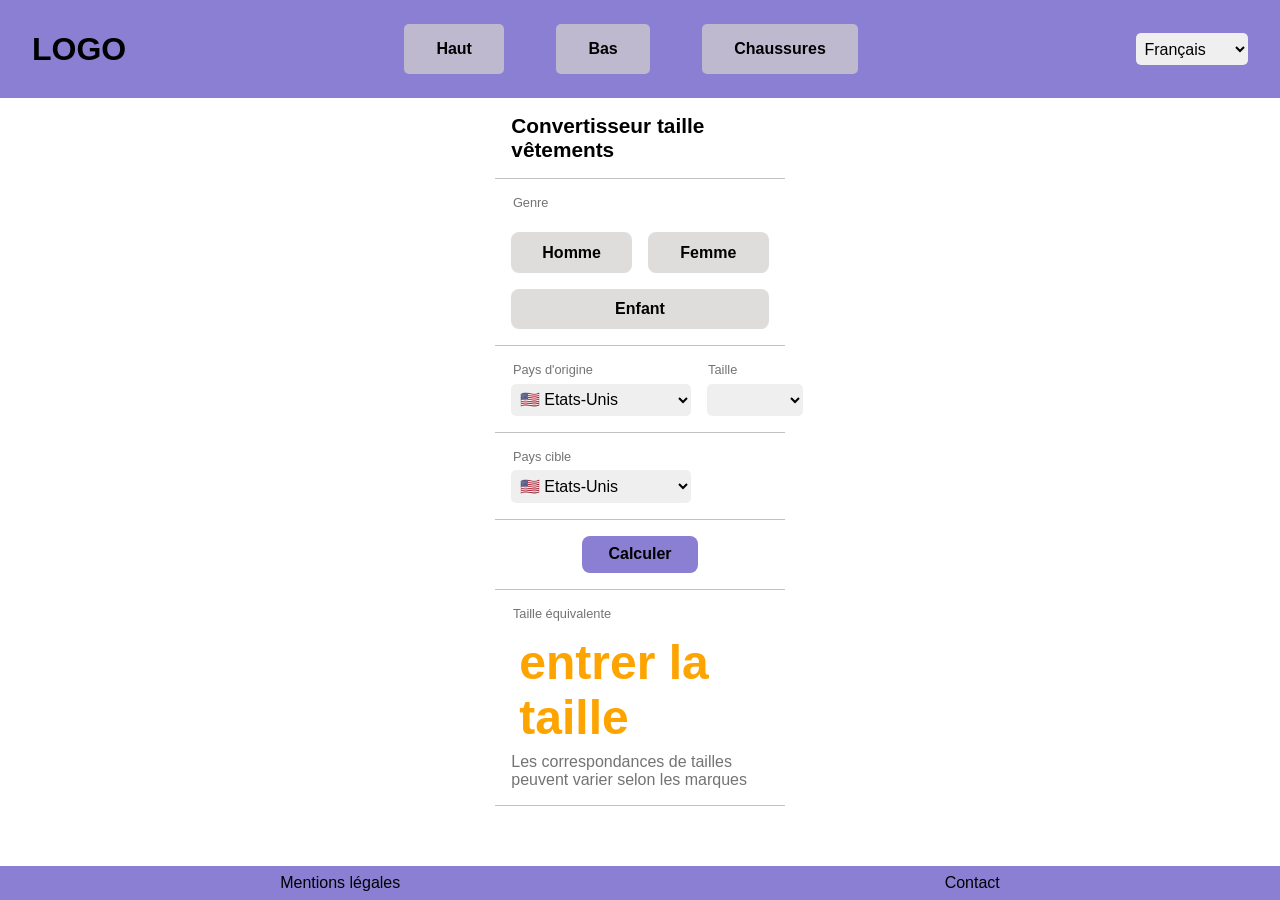
==== index.html @ 5d7f679f "Rename ct-index.html to index.html" ====
<!DOCTYPE html>
<html>
    <head>
        <meta charset="UTF-8">
        <meta name="viewport" content="width=device-width, initial-scale=1.0">
        <title>Convertisseur de tailles vêtements/chaussures US EU UK | Homme Femme Enfant</title>
        <meta name="description" content="Convertissez facilement vos tailles de vêtements et chaussures entre les systèmes US, UK et EU. Outil gratuit pour homme, femme et enfant.">

        <link rel="apple-touch-icon" sizes="180x180" href="apple-touch-icon.png">
        <link rel="icon" type="image/png" sizes="32x32" href="favicon-32x32.png">
        <link rel="icon" type="image/png" sizes="16x16" href="favicon-16x16.png">
        <link rel="manifest" href="site.webmanifest">

        <link rel="stylesheet"  href="ct-style.css">
    </head>

    <body>
        <header>
            <h1>LOGO</h1>
            <div id="types">
                <button id="haut" onclick="choisirType('haut', 'haut') " class="typeC">Haut</button>
                <button  id="bas" onclick="choisirType('bas','bas' )" class="typeC">Bas</button>
                <button  id ="chaussure" onclick="choisirType('chaussure', 'chaussure')" class="typeC">Chaussures</button>
            </div>
            
            <select id="select-langues">
                <option>Français</option>
                <option>🇺🇸 English</option>
                <option>Spanish</option>
            </select>
        </header>

        <main>
            <section>

            </section>
            
            <section id="principal">
                <div>
                    <h2>Convertisseur taille vêtements</h2>
                </div>
                <div id="div-genre">
                    <p class="indication">Genre</p>
                    <button id="boutton-homme" onclick="genre('homme', 'boutton-homme')" class="genreC">Homme</button>
                    <button id="boutton-femme" onclick="genre('femme', 'boutton-femme')" class="genreC">Femme</button>
                    <button id="boutton-enfant" onclick="genre('enfant', 'boutton-enfant')" class="genreC">Enfant</button>
                </div>

                <div id="div-origine">
                    <article>
                    <p class="indication">Pays d'origine</p>

                    <select id="select-origine">
                        <option>🇺🇸 Etats-Unis</option>
                        <option>🇪🇺 Union Européenne</option>
                        <option>🇬🇧 Royaume-Uni</option>
                    </select>
                    </article>

                    <article>
                    <p class="indication">Taille</p>
                    <select id="select-taille">

                    </select>
                    </article>
                </div>

                
                <div>
                    <p class="indication">Pays cible</p>
                    <select id="pays-arrivee">
                        <option>🇺🇸 Etats-Unis</option>
                        <option>🇪🇺 Union Européenne</option>
                        <option>🇬🇧 Royaume-Uni</option>
                    </select>
                </div>

                <div id="div-calculer">
                    <button onclick="calcul()">Calculer</button>
                </div>

                <div id="div-resultat">
                    <p class="indication">Taille équivalente</p>
                    <h3 id="resultat">entrer la taille</h3>
                    <p id="warning">Les correspondances de tailles peuvent varier selon les marques</p>

                </div>
                
            </section>

            <section>

            </section>

        </main>

        <footer>
            <a>Mentions légales</a>
            <a>Contact</a>

        </footer>
        <script src="ct-script.js"></script>
    </body>
</html>
---- ct-style.css ----
:root{
    --color-button: #d3cfcfb9;
    --color-indication: #3f3e3eb9;
    --color-border: #ada8a8b9;
    --color-header: #8b7fd4;
    --couleur-tertiaire: rgb(121, 183, 197);
}
*{
    border: 0;
    margin: 0;
    box-sizing:border-box;
    font-family: Arial, Helvetica, sans-serif;
    
}
button{
    background-color: var(--color-button);
}
body{
    display: flex;
    flex-direction: column;
    min-height: 100vh;
}
header {
    background-color: var(--color-header);
    height: 5%;
    padding: 0 2rem;
    border: solid --color-border 1px;
    display: flex;
    align-items: center;
    flex-direction: row;
    justify-content: space-between;
}

#select-langues{
    width: 7rem;
}
main{
    display: flex;
    flex: 1;
    
    
}
footer{
    background-color: var(--color-header);
    display: flex;
    flex-direction: row;
    justify-content: space-around;
    padding: 0.5rem;
    border: solid --color-border 1px;
}
section{
    width: 25%;
    border: solid --color-border 1px;
}
#principal{
    
    width: 65%;
    display: flex;
    flex-direction: column;
    align-items: center;
}
#principal div{
    padding: 1rem;
    border-bottom: 1px solid var(--color-border);
    width: 40%;
    
}
h2{
    font-size: 1.3rem;
    font-weight: bold;
    
}
.indication{
    font-size: 0.8rem;
    color: var(--color-indication);
    padding-bottom: 0.4rem;
    padding-left: 0.1rem;
}
#div-genre{
    display: flex;
    flex-wrap: wrap;
    gap: 1rem;
}
#div-genre p{
    width: 100%;
}
#div-genre button{
    width: calc(50% - 0.5rem);
    font-weight: bold;
    font-size: 1rem;
    border-radius: 8px;
    padding-top: 0.7rem;
    padding-bottom: 0.7rem;
}
#div-genre button:last-child{
    width: 100%;
}
#div-origine{
    display: flex;
    flex-direction: row;
    justify-content: space-between;
    gap: 1rem;
}
select{
    width: 11.2rem;
    font-size: 1rem;
    padding: 0.42rem 0.28rem;
    border-radius: 5px;
}
#div-calculer{
    display: flex;
    justify-content: center;
}
#div-calculer button{
    background-color: var(--color-header);
    width: 45%;
    font-weight: bold;
    font-size: 1rem;
    border-radius: 8px;
    padding-top: 0.6rem;
    padding-bottom: 0.6rem;
}
#div-resultat h3{
    font-weight: bold;
    padding: 0.5rem;
    font-size: 3rem;
    color: #fda400;
}

#types button{
    margin: 1.5rem;
    padding: 1rem 2rem;
    border-radius: 5px;
    font-weight: bold;
    font-size: 1rem;
}

#select-taille{
    width: 6rem;
}

#warning{
    font-size: 1rem;
    color: var(--color-indication);
    
}
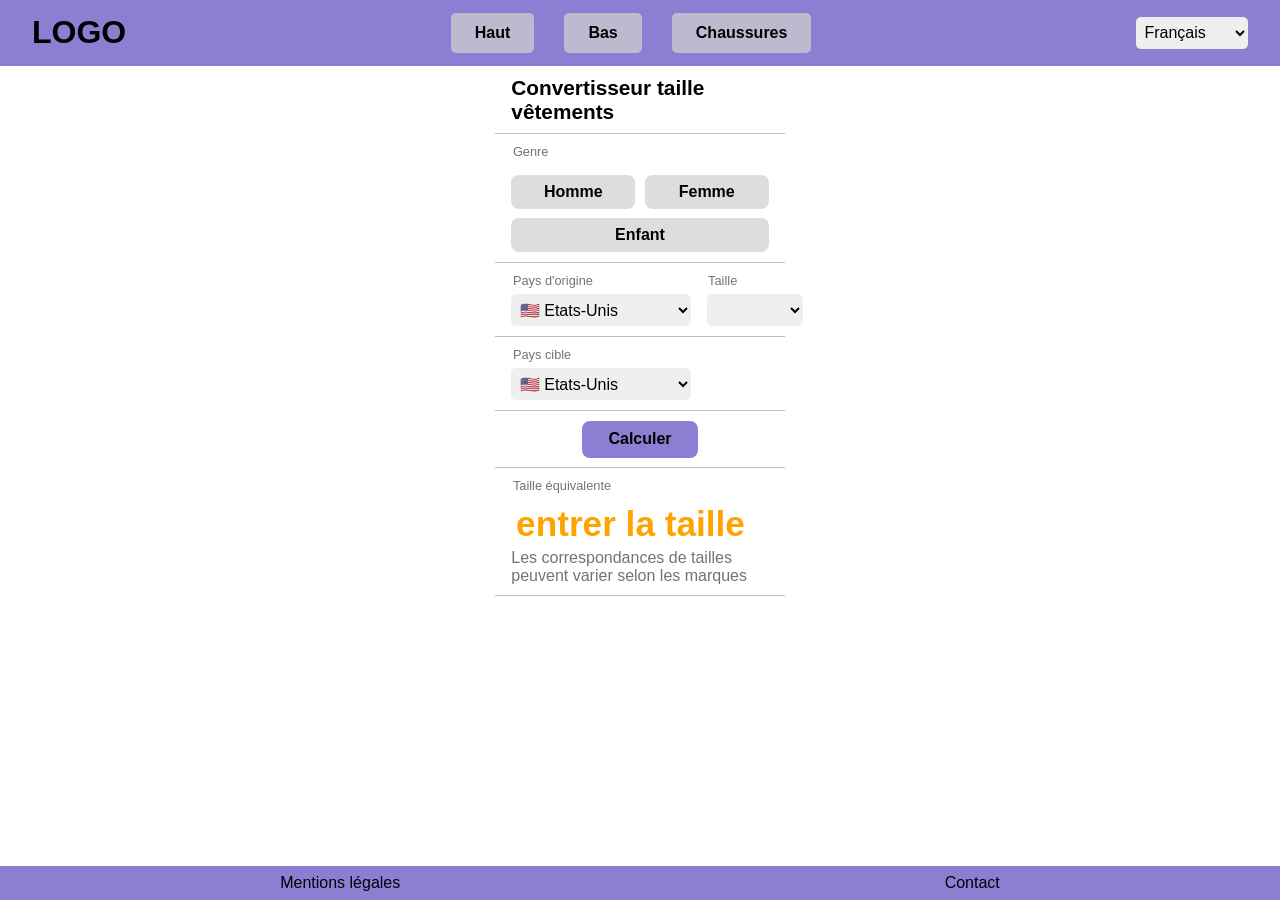
==== commit 49c903a2: "Update index.html" ====
--- a/index.html
+++ b/index.html
@@ -12,6 +12,15 @@
         <link rel="manifest" href="site.webmanifest">
 
         <link rel="stylesheet"  href="ct-style.css">
+        <!-- Google tag (gtag.js) -->
+        <script async src="https://www.googletagmanager.com/gtag/js?id=G-1XB6TWQQFT"></script>
+        <script>
+          window.dataLayer = window.dataLayer || [];
+          function gtag(){dataLayer.push(arguments);}
+          gtag('js', new Date());
+        
+          gtag('config', 'G-1XB6TWQQFT');
+        </script>
     </head>
 
     <body>
--- a/ct-style.css
+++ b/ct-style.css
@@ -30,7 +30,6 @@
     flex-direction: row;
     justify-content: space-between;
 }
-
 #select-langues{
     width: 7rem;
 }
@@ -60,7 +59,7 @@
     align-items: center;
 }
 #principal div{
-    padding: 1rem;
+    padding: 0.6rem 1rem;
     border-bottom: 1px solid var(--color-border);
     width: 40%;
     
@@ -79,18 +78,18 @@
 #div-genre{
     display: flex;
     flex-wrap: wrap;
-    gap: 1rem;
+    gap: 0.6rem;
 }
 #div-genre p{
     width: 100%;
 }
 #div-genre button{
-    width: calc(50% - 0.5rem);
+    width: calc(50% - 0.3rem);
     font-weight: bold;
     font-size: 1rem;
     border-radius: 8px;
-    padding-top: 0.7rem;
-    padding-bottom: 0.7rem;
+    padding-top: 0.5rem;
+    padding-bottom: 0.5rem;
 }
 #div-genre button:last-child{
     width: 100%;
@@ -122,25 +121,22 @@
 }
 #div-resultat h3{
     font-weight: bold;
-    padding: 0.5rem;
-    font-size: 3rem;
+    padding: 0.3rem;
+    font-size: 2.2rem;
     color: #fda400;
 }
-
 #types button{
-    margin: 1.5rem;
-    padding: 1rem 2rem;
+    margin: 0.8rem;
+    padding: 0.7rem 1.5rem;
     border-radius: 5px;
     font-weight: bold;
     font-size: 1rem;
 }
-
 #select-taille{
     width: 6rem;
 }
-
 #warning{
     font-size: 1rem;
     color: var(--color-indication);
     
-}+}
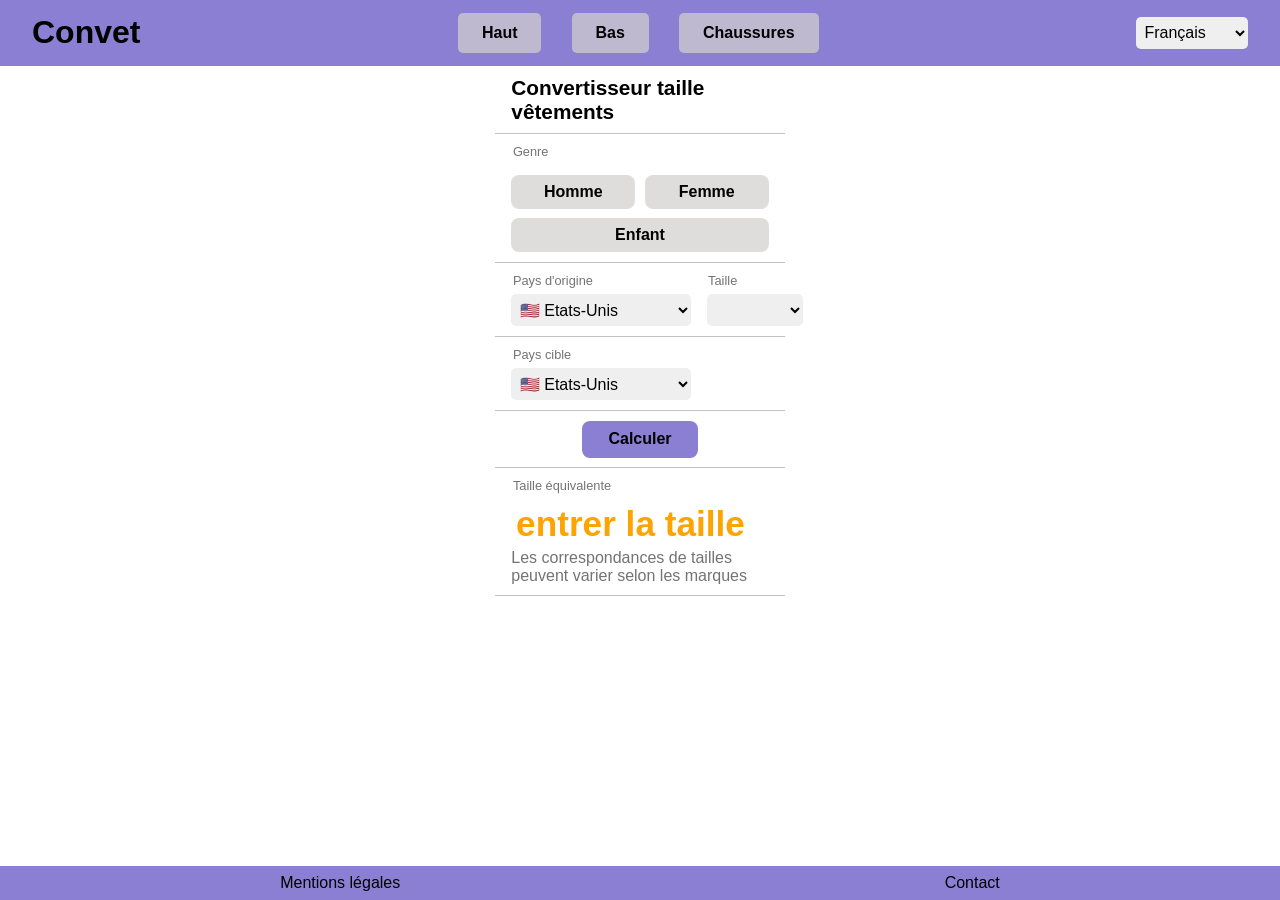
==== commit 4e115873: "Update index.html" ====
--- a/index.html
+++ b/index.html
@@ -12,20 +12,11 @@
         <link rel="manifest" href="site.webmanifest">
 
         <link rel="stylesheet"  href="ct-style.css">
-        <!-- Google tag (gtag.js) -->
-        <script async src="https://www.googletagmanager.com/gtag/js?id=G-1XB6TWQQFT"></script>
-        <script>
-          window.dataLayer = window.dataLayer || [];
-          function gtag(){dataLayer.push(arguments);}
-          gtag('js', new Date());
-        
-          gtag('config', 'G-1XB6TWQQFT');
-        </script>
     </head>
 
     <body>
         <header>
-            <h1>LOGO</h1>
+            <h1>Convet</h1>
             <div id="types">
                 <button id="haut" onclick="choisirType('haut', 'haut') " class="typeC">Haut</button>
                 <button  id="bas" onclick="choisirType('bas','bas' )" class="typeC">Bas</button>
@@ -100,9 +91,10 @@
             <section>
 
             </section>
+            
 
         </main>
-
+        <section id="pub-mobile"></section>
         <footer>
             <a>Mentions légales</a>
             <a>Contact</a>
